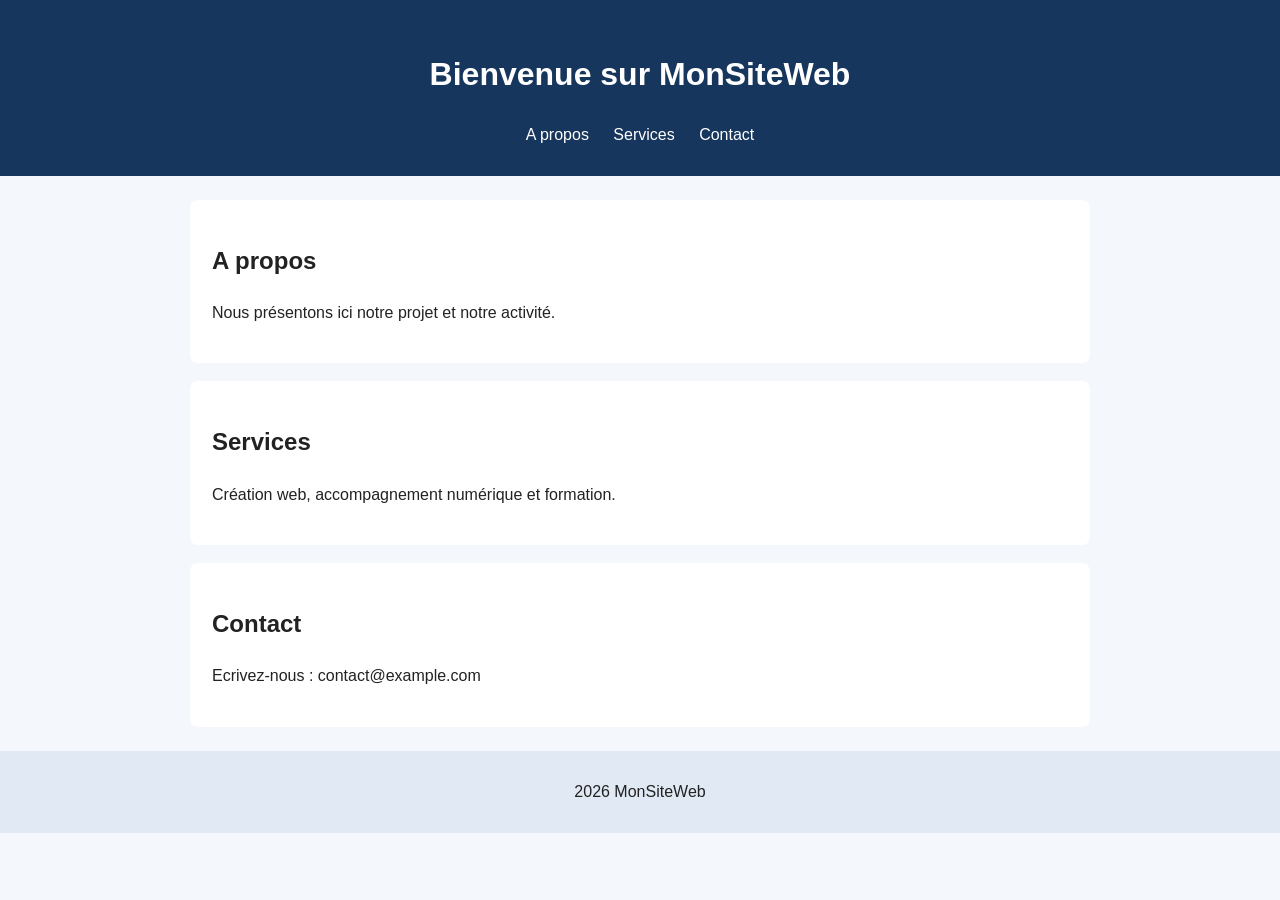
==== index.html @ b27e6040 "Création de la structure du sit" ====
<!DOCTYPE html>
<html lang="fr">
<head>
    <meta charset="UTF-8">
    <meta name="viewport" content="width=device-width, initial-scale=1.0">
    <title>MonSiteWeb</title>
    <link rel="stylesheet" href="style.css">
</head>
         
<body>
    <header>
        <h1>Bienvenue sur MonSiteWeb</h1>
        <nav>
            <a href="#apropos">A propos</a>
            <a href="#services">Services</a>
            <a href="#contact">Contact</a>
        </nav>
    </header>

    <main>
        <section id="apropos">
            <h2>A propos</h2>
            <P>Nous présentons ici notre projet et notre activité.</p>
        </section>

        <section id="services">
            <h2>Services</h2>
            <P>Création web, accompagnement numérique et formation.</p>
        </section>
        <section id="contact">
            <h2>Contact</h2>
            <P>Ecrivez-nous : contact@example.com</p>
        </section>
    </main>
    <footer><p>2026 MonSiteWeb</p></footer>
</body>
</html>
---- style.css ----
* {
    box-sizing: border-box;
}

body {
    margin: 0;
    font-family: Arial, Helvetica, sans-serif;
    line-height: 1.6;
    color: #222;
    background: #f4f7fb;
}

header {
    padding: 28px 16px;
    text-align: center;
    color: white;
    background: #17365d;
}

nav a {
    margin: 0 10px;
    color: white;
    text-decoration: none;
}

main {
    width: min(900px, 92%);
    margin: 24px auto;
}

section {
    margin-bottom: 18px;
    padding: 22px;
    background: white;
    border-radius: 8px;
}

footer {
    padding: 12px;
    text-align: center;
    background: #e1eaf4;
}
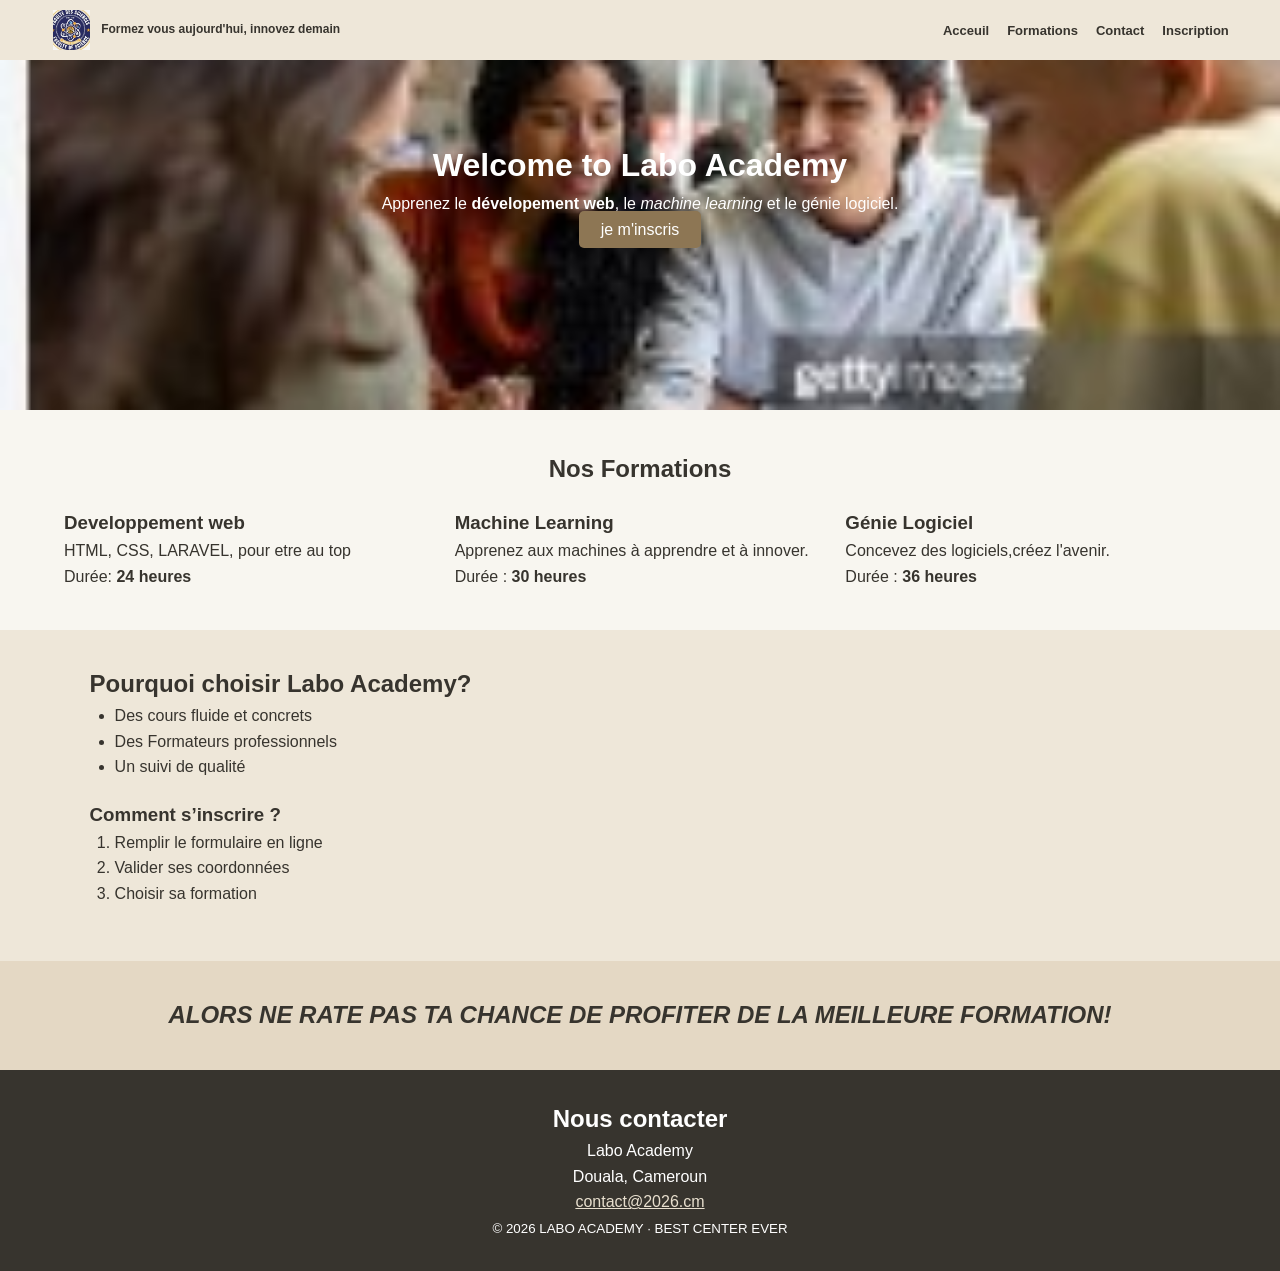
==== commit 1b14332f: "Labo Academy" ====
--- a/index.html
+++ b/index.html
@@ -3,35 +3,80 @@
 <head>
     <meta charset="UTF-8">
     <meta name="viewport" content="width=device-width, initial-scale=1.0">
-    <title>MonSiteWeb</title>
+    <title>Labo Academy</title>
     <link rel="stylesheet" href="style.css">
 </head>
-         
 <body>
-    <header>
-        <h1>Bienvenue sur MonSiteWeb</h1>
-        <nav>
-            <a href="#apropos">A propos</a>
-            <a href="#services">Services</a>
-            <a href="#contact">Contact</a>
+    <header class="entete" id="accueil">
+        <div class="logo">
+            <img src="img/logo_fac.jpg" alt="banner">
+            <span>Formez vous aujourd'hui, innovez demain</span>
+        </div>
+        <nav class="menu">
+            <ul>
+                <li><a href="index.html">Acceuil</a></li>
+                <li><a href="#">Formations</a></li>
+                <li><a href="#">Contact</a></li>
+                <li><a href="#"> Inscription</a></li>
+            </ul>
         </nav>
     </header>
-
+    
+    <div class="banner">
+        <img src="img/etu.jpg" alt="">
+        <div class="contenu-banniere">
+            <h1>Welcome to Labo Academy</h1>
+            <p>Apprenez le <strong>dévelopement web</strong>, le <em>machine learning</em> et le génie logiciel.</p>
+            <a href="#inscription" class="bouton"> je m'inscris</a>
+        </div>
+    </div>
     <main>
-        <section id="apropos">
-            <h2>A propos</h2>
-            <P>Nous présentons ici notre projet et notre activité.</p>
+        
+        <section id="formations" class="section-formations">
+            <h2>Nos Formations</h2>
+            <article class="card">
+                <h3>Developpement web</h3>
+                <p>HTML, CSS, LARAVEL, pour etre au top</p>
+                <p>Durée: <span class="duree">24 heures</span></p>
+            </article>
+            <article class="card">
+                <h3>Machine Learning</h3>
+                <p>Apprenez aux machines à apprendre et à innover.</p>
+                <p>Durée : <span class="duree">30 heures</span></p>
+            </article>
+            <article class="card">
+                <h3>Génie Logiciel</h3>
+                <p>Concevez des logiciels,créez l'avenir.</p>
+                <p>Durée : <span class="duree">36 heures</span></p>
+            </article>
         </section>
-
-        <section id="services">
-            <h2>Services</h2>
-            <P>Création web, accompagnement numérique et formation.</p>
+        <section id="apropos" class="section-apropos">
+            <h2>Pourquoi choisir Labo Academy?</h2>
+            <ul>
+                <li>Des cours fluide et concrets</li>
+                <li>Des Formateurs professionnels</li>
+                <li>Un suivi de qualité</li>
+            </ul>
+            <h3>Comment s’inscrire ?</h3>
+            <ol>
+                <li>Remplir le formulaire en ligne</li>
+                <li>Valider ses coordonnées</li>
+                <li>Choisir sa formation</li>
+            </ol>
         </section>
-        <section id="contact">
-            <h2>Contact</h2>
-            <P>Ecrivez-nous : contact@example.com</p>
+        <section id="inscription" class="section-inscription">
+            <h2><em>ALORS NE RATE PAS TA CHANCE DE PROFITER DE LA MEILLEURE FORMATION!</em></h2>
+        
         </section>
     </main>
-    <footer><p>2026 MonSiteWeb</p></footer>
+    <footer class="foot" id="contact">
+        <h2>Nous contacter</h2>
+        <p>
+            Labo Academy<br>
+            Douala, Cameroun<br>
+            <a href="laboacademy@2026.cm">contact@2026.cm</a>
+        </p>
+        <p><small>© 2026 LABO ACADEMY · BEST CENTER EVER</small></p>
+    </footer>
 </body>
-</html>+</html>
--- a/style.css
+++ b/style.css
@@ -1,42 +1,152 @@
 * {
+    margin: 0;
+    padding: 0;
     box-sizing: border-box;
 }
 
 body {
-    margin: 0;
-    font-family: Arial, Helvetica, sans-serif;
+    font-family: Arial, sans-serif;
+    background: #f8f6f0;
+    color: #37342e;
     line-height: 1.6;
-    color: #222;
-    background: #f4f7fb;
 }
 
-header {
-    padding: 28px 16px;
+/* En-tête : logo, slogan et menu */
+.entete {
+    display: flex;
+    justify-content: space-between;
+    align-items: center;
+    padding: 10px 4%;
+    background: #eee7d9;
+    gap: 15px;
+}
+
+.logo {
+    display: flex;
+    align-items: center;
+    gap: 10px;
+    flex-shrink: 0;
+}
+
+.logo img {
+    width: 40px;
+    height: 40px;
+    object-fit: contain;
+}
+
+.logo span {
+    font-size: 12px;
+    font-weight: bold;
+}
+
+.menu ul {
+    display: flex;
+    align-items: center;
+    gap: 18px;
+    list-style: none;
+}
+
+.menu a {
+    text-decoration: none;
+    color: #37342e;
+    font-size: 13px;
+    font-weight: bold;
+}
+
+/* Bannière avec image */
+.banner {
+    position: relative;
+    height: 350px;
+    overflow: hidden;
+}
+
+.banner img {
+    width: 100%;
+    height: 100%;
+    object-fit: cover;
+    position: absolute;
+    top: 0;
+    display: block;
+    left: 0;
+}
+
+.contenu-banniere {
+    position: relative;
+    z-index: 1;
     text-align: center;
     color: white;
-    background: #17365d;
+    padding: 80px 20px;
 }
 
-nav a {
-    margin: 0 10px;
+.banniere br { display: none; }
+.banniere h1 { font-size: 35px; margin-bottom: 15px; }
+.banniere p { margin-bottom: 20px; }
+
+.bouton {
+    background: #8d7654;
     color: white;
+    padding: 10px 22px;
     text-decoration: none;
+    border-radius: 5px;
 }
 
-main {
-    width: min(900px, 92%);
-    margin: 24px auto;
+/* Formations */
+.section-formations {
+    padding: 40px 5%;
+    display: grid;
+    grid-template-columns: repeat(3, 1fr);
+    gap: 20px;
 }
 
-section {
-    margin-bottom: 18px;
-    padding: 22px;
+.section-formations h2 {
+    grid-column: 1 / -1;
+    text-align: center;
+}
+
+.forme {
     background: white;
+    padding: 25px;
+    border: 1px solid #ddd0bb;
     border-radius: 8px;
 }
 
-footer {
-    padding: 12px;
+.forme h3 { color: #8d7654; }
+.duree { font-weight: bold; }
+
+/* Autres sections */
+.section-apropos {
+    padding: 35px 7%;
+    background: #eee7d9;
+}
+
+.section-apropos ul,
+.section-apropos ol {
+    padding-left: 25px;
+    margin-bottom: 20px;
+}
+
+.section-inscription {
+    padding: 35px 5%;
     text-align: center;
-    background: #e1eaf4;
-}+    background: #e4d8c4;
+}
+
+/* Footer */
+.foot {
+    background: #37342e;
+    color: white;
+    text-align: center;
+    padding: 30px 15px;
+}
+
+.foot a { color: #e8dfce; }
+
+/* Adaptation aux téléphones */
+@media (max-width: 650px) {
+    .entete { flex-wrap: wrap; }
+    .logo span { max-width: 150px; }
+    .menu { width: 100%; }
+    .menu ul { justify-content: center; flex-wrap: wrap; gap: 12px; }
+    .section-formations { grid-template-columns: 1fr; }
+    .banniere h1 { font-size: 27px; }
+}
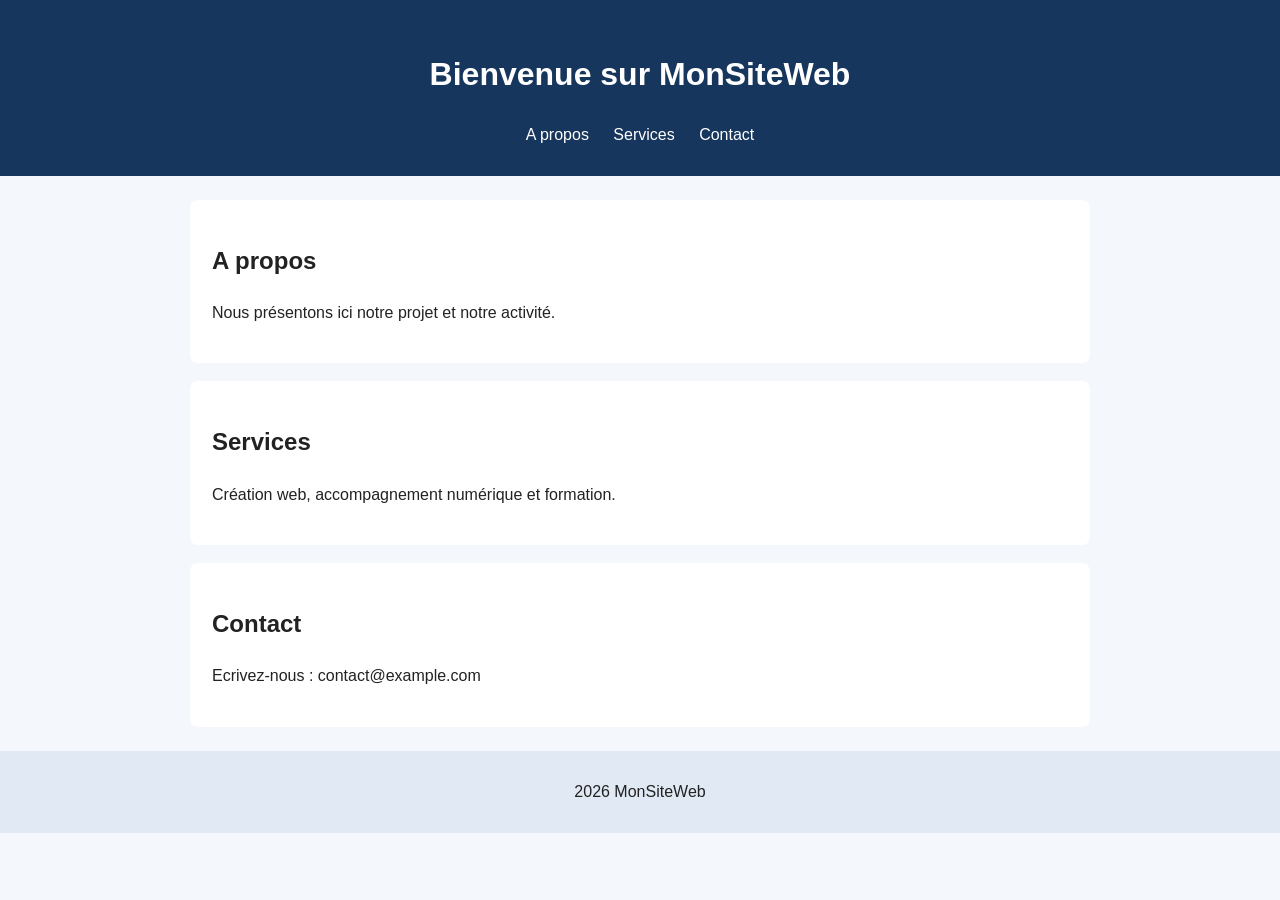
==== commit 7c501d5c: "Merge branch 'main' of https://github.com/Noukape0506/MonSiteWeb" ====
--- a/index.html
+++ b/index.html
@@ -3,80 +3,35 @@
 <head>
     <meta charset="UTF-8">
     <meta name="viewport" content="width=device-width, initial-scale=1.0">
-    <title>Labo Academy</title>
+    <title>MonSiteWeb</title>
     <link rel="stylesheet" href="style.css">
 </head>
+         
 <body>
-    <header class="entete" id="accueil">
-        <div class="logo">
-            <img src="img/logo_fac.jpg" alt="banner">
-            <span>Formez vous aujourd'hui, innovez demain</span>
-        </div>
-        <nav class="menu">
-            <ul>
-                <li><a href="index.html">Acceuil</a></li>
-                <li><a href="#">Formations</a></li>
-                <li><a href="#">Contact</a></li>
-                <li><a href="#"> Inscription</a></li>
-            </ul>
+    <header>
+        <h1>Bienvenue sur MonSiteWeb</h1>
+        <nav>
+            <a href="#apropos">A propos</a>
+            <a href="#services">Services</a>
+            <a href="#contact">Contact</a>
         </nav>
     </header>
-    
-    <div class="banner">
-        <img src="img/etu.jpg" alt="">
-        <div class="contenu-banniere">
-            <h1>Welcome to Labo Academy</h1>
-            <p>Apprenez le <strong>dévelopement web</strong>, le <em>machine learning</em> et le génie logiciel.</p>
-            <a href="#inscription" class="bouton"> je m'inscris</a>
-        </div>
-    </div>
+
     <main>
-        
-        <section id="formations" class="section-formations">
-            <h2>Nos Formations</h2>
-            <article class="card">
-                <h3>Developpement web</h3>
-                <p>HTML, CSS, LARAVEL, pour etre au top</p>
-                <p>Durée: <span class="duree">24 heures</span></p>
-            </article>
-            <article class="card">
-                <h3>Machine Learning</h3>
-                <p>Apprenez aux machines à apprendre et à innover.</p>
-                <p>Durée : <span class="duree">30 heures</span></p>
-            </article>
-            <article class="card">
-                <h3>Génie Logiciel</h3>
-                <p>Concevez des logiciels,créez l'avenir.</p>
-                <p>Durée : <span class="duree">36 heures</span></p>
-            </article>
+        <section id="apropos">
+            <h2>A propos</h2>
+            <P>Nous présentons ici notre projet et notre activité.</p>
         </section>
-        <section id="apropos" class="section-apropos">
-            <h2>Pourquoi choisir Labo Academy?</h2>
-            <ul>
-                <li>Des cours fluide et concrets</li>
-                <li>Des Formateurs professionnels</li>
-                <li>Un suivi de qualité</li>
-            </ul>
-            <h3>Comment s’inscrire ?</h3>
-            <ol>
-                <li>Remplir le formulaire en ligne</li>
-                <li>Valider ses coordonnées</li>
-                <li>Choisir sa formation</li>
-            </ol>
+
+        <section id="services">
+            <h2>Services</h2>
+            <P>Création web, accompagnement numérique et formation.</p>
         </section>
-        <section id="inscription" class="section-inscription">
-            <h2><em>ALORS NE RATE PAS TA CHANCE DE PROFITER DE LA MEILLEURE FORMATION!</em></h2>
-        
+        <section id="contact">
+            <h2>Contact</h2>
+            <P>Ecrivez-nous : contact@example.com</p>
         </section>
     </main>
-    <footer class="foot" id="contact">
-        <h2>Nous contacter</h2>
-        <p>
-            Labo Academy<br>
-            Douala, Cameroun<br>
-            <a href="laboacademy@2026.cm">contact@2026.cm</a>
-        </p>
-        <p><small>© 2026 LABO ACADEMY · BEST CENTER EVER</small></p>
-    </footer>
+    <footer><p>2026 MonSiteWeb</p></footer>
 </body>
-</html>
+</html>
--- a/style.css
+++ b/style.css
@@ -1,152 +1,42 @@
 * {
-    margin: 0;
-    padding: 0;
     box-sizing: border-box;
 }
 
 body {
-    font-family: Arial, sans-serif;
-    background: #f8f6f0;
-    color: #37342e;
+    margin: 0;
+    font-family: Arial, Helvetica, sans-serif;
     line-height: 1.6;
+    color: #222;
+    background: #f4f7fb;
 }
 
-/* En-tête : logo, slogan et menu */
-.entete {
-    display: flex;
-    justify-content: space-between;
-    align-items: center;
-    padding: 10px 4%;
-    background: #eee7d9;
-    gap: 15px;
+header {
+    padding: 28px 16px;
+    text-align: center;
+    color: white;
+    background: #17365d;
 }
 
-.logo {
-    display: flex;
-    align-items: center;
-    gap: 10px;
-    flex-shrink: 0;
+nav a {
+    margin: 0 10px;
+    color: white;
+    text-decoration: none;
 }
 
-.logo img {
-    width: 40px;
-    height: 40px;
-    object-fit: contain;
+main {
+    width: min(900px, 92%);
+    margin: 24px auto;
 }
 
-.logo span {
-    font-size: 12px;
-    font-weight: bold;
-}
-
-.menu ul {
-    display: flex;
-    align-items: center;
-    gap: 18px;
-    list-style: none;
-}
-
-.menu a {
-    text-decoration: none;
-    color: #37342e;
-    font-size: 13px;
-    font-weight: bold;
-}
-
-/* Bannière avec image */
-.banner {
-    position: relative;
-    height: 350px;
-    overflow: hidden;
-}
-
-.banner img {
-    width: 100%;
-    height: 100%;
-    object-fit: cover;
-    position: absolute;
-    top: 0;
-    display: block;
-    left: 0;
-}
-
-.contenu-banniere {
-    position: relative;
-    z-index: 1;
-    text-align: center;
-    color: white;
-    padding: 80px 20px;
-}
-
-.banniere br { display: none; }
-.banniere h1 { font-size: 35px; margin-bottom: 15px; }
-.banniere p { margin-bottom: 20px; }
-
-.bouton {
-    background: #8d7654;
-    color: white;
-    padding: 10px 22px;
-    text-decoration: none;
-    border-radius: 5px;
-}
-
-/* Formations */
-.section-formations {
-    padding: 40px 5%;
-    display: grid;
-    grid-template-columns: repeat(3, 1fr);
-    gap: 20px;
-}
-
-.section-formations h2 {
-    grid-column: 1 / -1;
-    text-align: center;
-}
-
-.forme {
+section {
+    margin-bottom: 18px;
+    padding: 22px;
     background: white;
-    padding: 25px;
-    border: 1px solid #ddd0bb;
     border-radius: 8px;
 }
 
-.forme h3 { color: #8d7654; }
-.duree { font-weight: bold; }
-
-/* Autres sections */
-.section-apropos {
-    padding: 35px 7%;
-    background: #eee7d9;
-}
-
-.section-apropos ul,
-.section-apropos ol {
-    padding-left: 25px;
-    margin-bottom: 20px;
-}
-
-.section-inscription {
-    padding: 35px 5%;
+footer {
+    padding: 12px;
     text-align: center;
-    background: #e4d8c4;
-}
-
-/* Footer */
-.foot {
-    background: #37342e;
-    color: white;
-    text-align: center;
-    padding: 30px 15px;
-}
-
-.foot a { color: #e8dfce; }
-
-/* Adaptation aux téléphones */
-@media (max-width: 650px) {
-    .entete { flex-wrap: wrap; }
-    .logo span { max-width: 150px; }
-    .menu { width: 100%; }
-    .menu ul { justify-content: center; flex-wrap: wrap; gap: 12px; }
-    .section-formations { grid-template-columns: 1fr; }
-    .banniere h1 { font-size: 27px; }
-}
+    background: #e1eaf4;
+}
